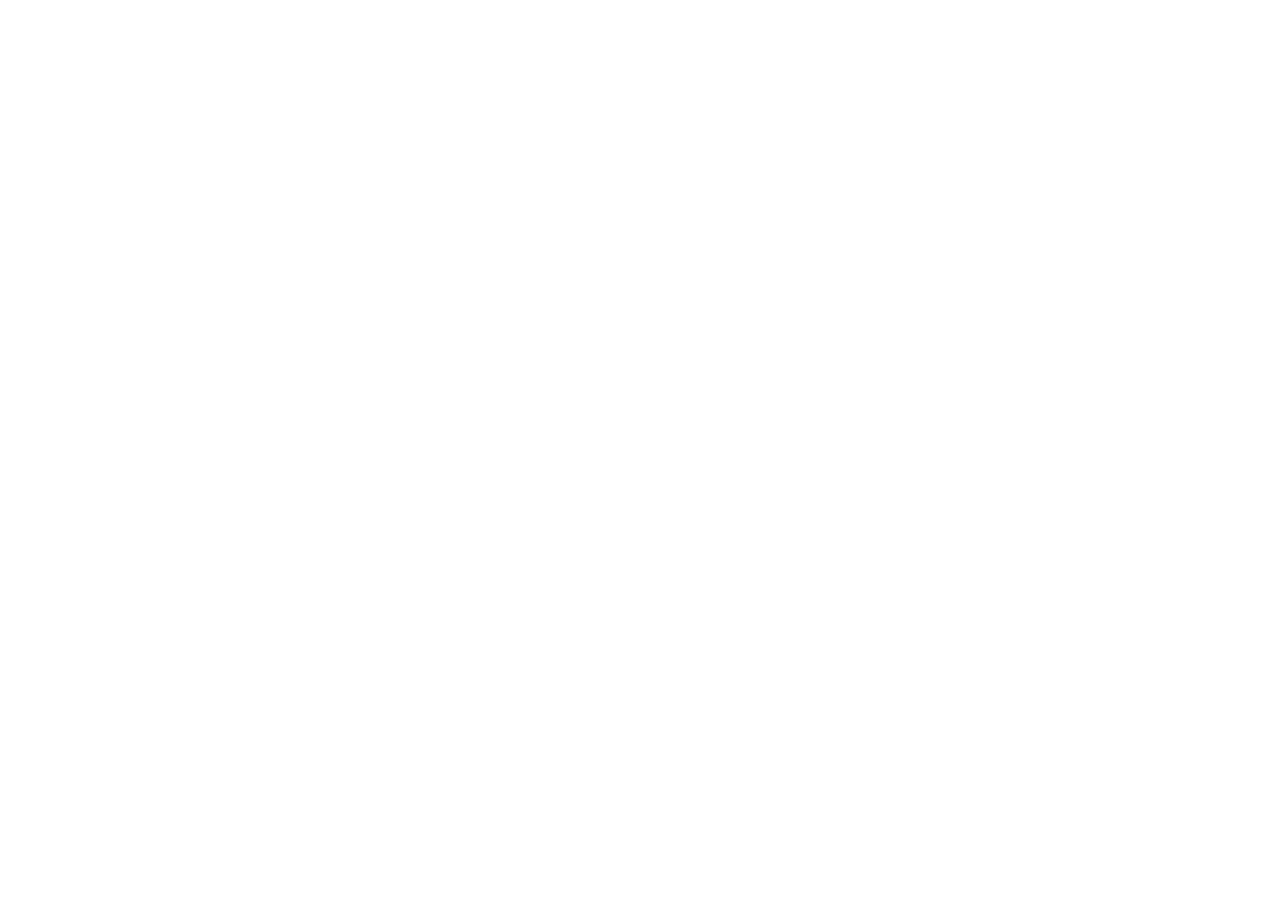
==== mail/index.html @ 95334727 "creazione cartella mail" ====
<!DOCTYPE html>
<html lang="en">
<head>
    <meta charset="UTF-8">
    <meta http-equiv="X-UA-Compatible" content="IE=edge">
    <meta name="viewport" content="width=device-width, initial-scale=1.0">
    <title>Email</title>
</head>
<body>
    



    <!-- link JavaScript -->
    <script src="js/script.js"></script>
</body>
</html>
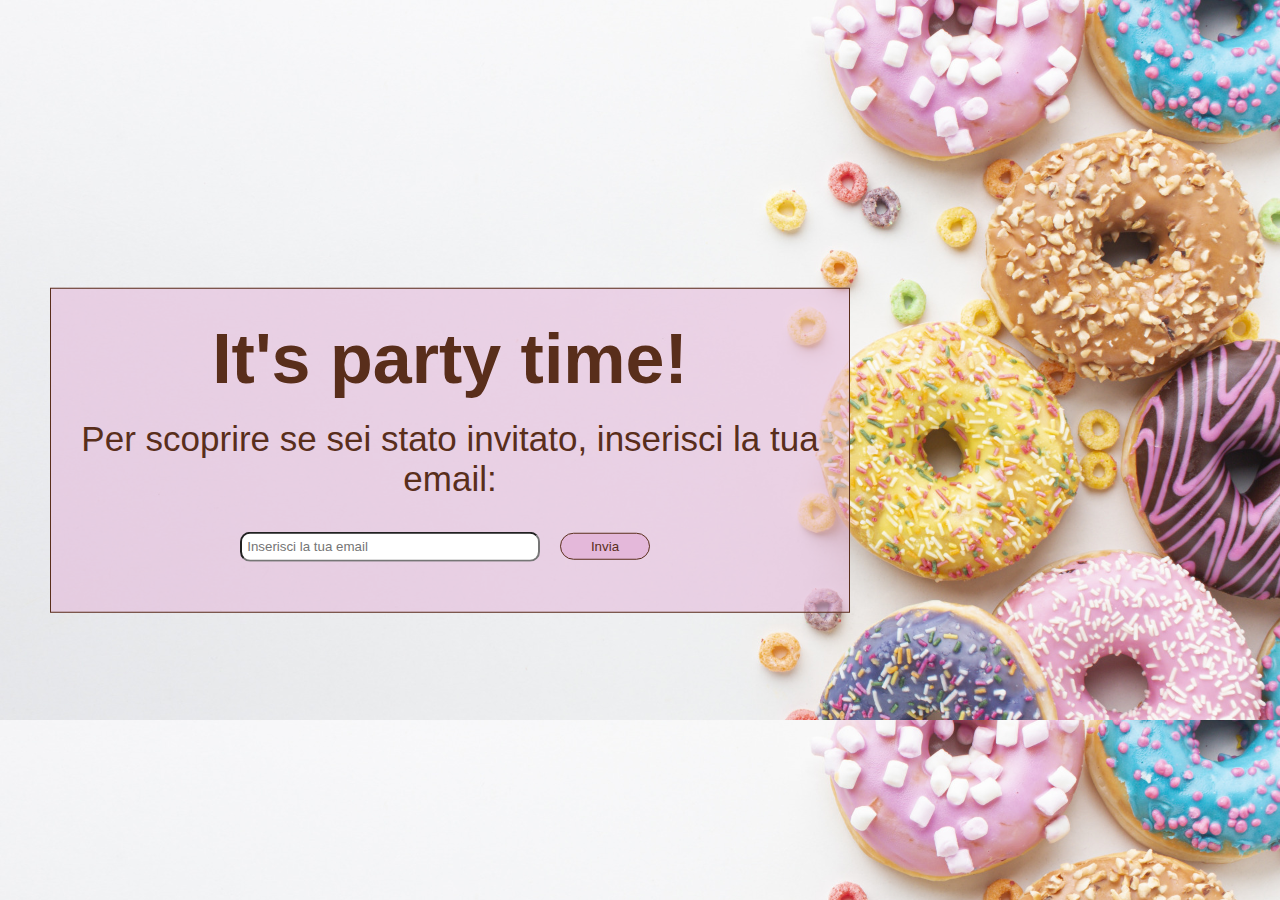
==== commit d36e721c: "output e css" ====
--- a/mail/index.html
+++ b/mail/index.html
@@ -4,10 +4,25 @@
     <meta charset="UTF-8">
     <meta http-equiv="X-UA-Compatible" content="IE=edge">
     <meta name="viewport" content="width=device-width, initial-scale=1.0">
+    <!-- link CSS -->
+    <link rel="stylesheet" href="css/style.css">
     <title>Email</title>
 </head>
 <body>
-    
+    <div class="container">
+        <h1>
+            It's party time!
+        </h1>
+        <span>
+            Per scoprire se sei stato invitato, inserisci la tua email:
+        </span>
+
+        <input type="email" placeholder="Inserisci la tua email">
+
+        <button>Invia</button>
+
+        <span id="messaggio"></span>
+    </div>
 
 
 
--- a/mail/css/style.css
+++ b/mail/css/style.css
@@ -0,0 +1,54 @@
+*{
+    margin: 0;
+    padding: 0;
+    box-sizing: border-box;
+}
+
+body{
+    background-image: url(../img/donuts_sfondo.jpg);
+    background-size: cover;
+    font-family: sans-serif;
+    font-size: 35px;
+}
+
+.container{
+    background-color: #e3b1d77e;
+    border: 1px solid #592e1b;
+    width: 800px;
+    padding: 30px;
+    color: #592e1b;
+    text-align: center;
+    position: absolute;
+    top: 50%;
+    transform: translate(0, -50%);
+    margin-left: 50px;
+}
+
+h1, span, input{
+    margin-bottom: 20px;
+}
+
+span{
+    display: inline-block;
+}
+
+input{
+    padding: 5px;
+    height: 30px;
+    width: 300px;
+    border-radius: 10px;
+}
+
+button{
+    padding: 5px 30px;
+    background-color: #e3b1d7c7;
+    border: 1px solid #592e1b;
+    color: #592e1b;
+    border-radius: 20px;
+    margin-left: 10px;
+}
+
+button:hover{
+    background-color: #d545b4c7;
+    color: #fff;
+}